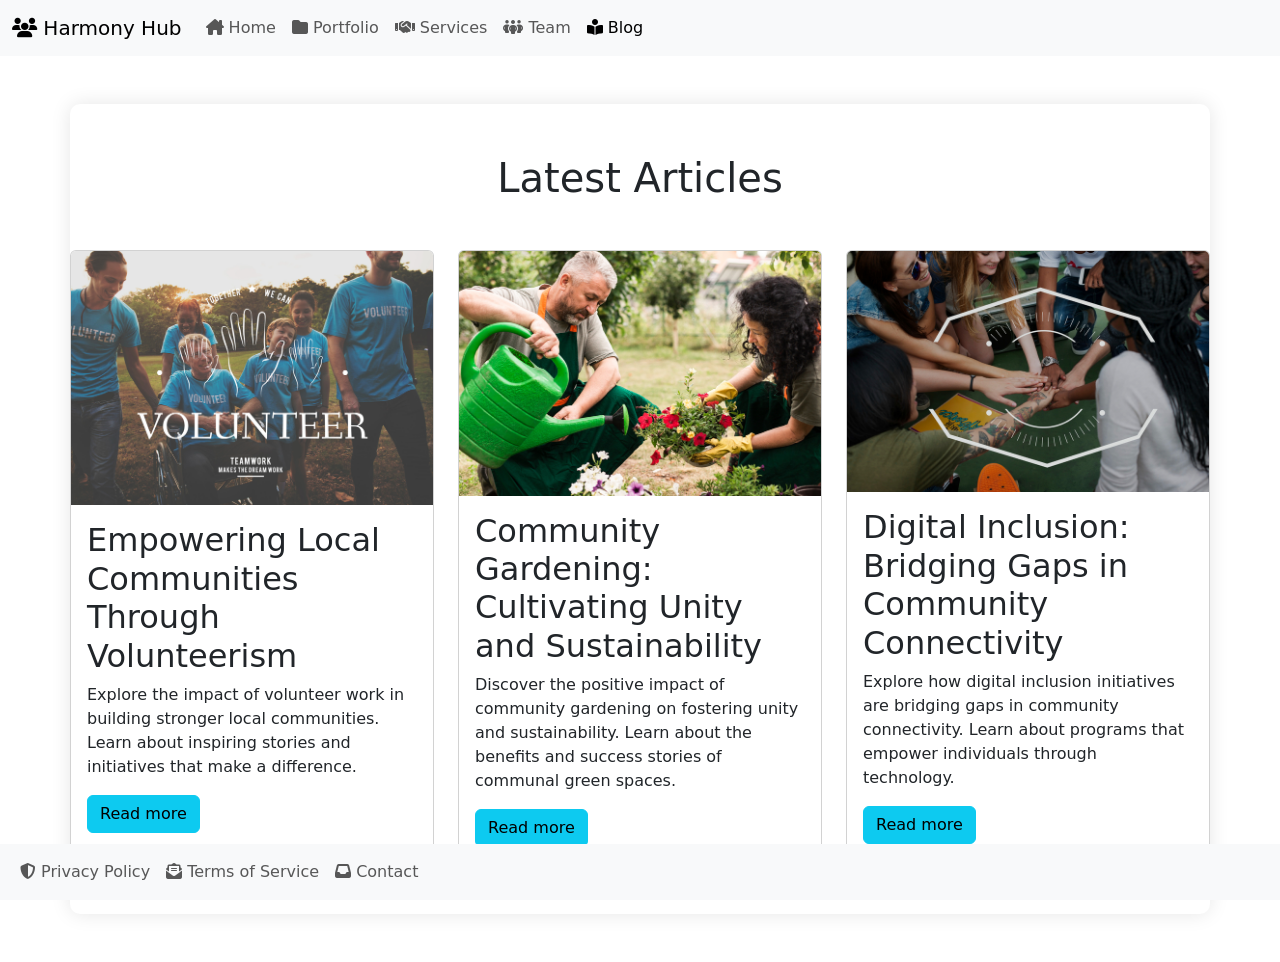
==== blog.html @ 511aff82 "first commit" ====
<!DOCTYPE html>
<html lang="en">
<head>
    <meta charset="UTF-8">
    <meta name="author" content="Addan Zahra & Rojauhn Noble">

    <title>Blog</title>

    <!-- CSS Section -->
    <link rel="stylesheet" href="./Content/style.css">
    <link rel="stylesheet" href="./node_modules/bootstrap/dist/css/bootstrap.min.css">
    <link rel="stylesheet" href="./node_modules/@fortawesome/fontawesome-free/css/all.css">

</head>
<body >

<header>
    <nav class="navbar navbar-expand-lg bg-body-tertiary">
        <div class="container-fluid">
            <a class="navbar-brand" href="index.html"><i class="fa-solid fa-users"></i> Harmony Hub</a>
            <button class="navbar-toggler" type="button" data-bs-toggle="collapse"
                    data-bs-target="#navbarSupportedContent" aria-controls="navbarSupportedContent"
                    aria-expanded="false" aria-label="Toggle navigation">
                <span class="navbar-toggler-icon"></span>
            </button>
            <div class="collapse navbar-collapse" id="navbarSupportedContent">
                <ul class="navbar-nav me-auto mb-2 mb-lg-0">
                    <li class="nav-item">
                        <a class="nav-link" aria-current="page"
                           href="index.html"><i class="fa-solid fa-house-chimney"></i> Home</a>
                    </li>
                    <li class="nav-item">
                        <a class="nav-link" href="portfolio.html"><i class="fa-solid fa-folder"></i> Portfolio</a>
                    </li>
                    <li class="nav-item">
                        <a class="nav-link" href="services.html"><i class="fa-solid fa-handshake"></i> Services</a>
                    </li>
                    <li class="nav-item">
                        <a class="nav-link" href="team.html"><i class="fa-solid fa-people-group"></i> Team</a>
                    </li>
                    <li class="nav-item">
                        <a class="nav-link active" href="blog.html"><i class="fa-solid fa-book-open-reader"></i> Blog</a>
                    </li>
                </ul>
            </div>
        </div>
    </nav>
</header>

<section id="blog" class="container my-5">
    <h1 class="text-center mb-5">Latest Articles</h1>

    <div class="row">

        <!-- Article 1 -->
        <div class="col-md-4">
            <div class="card">
                <img src="./images/blogvolunteer.jpg" class="card-img-top" alt="Article 1 Image">
                <div class="card-body">
                    <h2 class="card-title">Empowering Local Communities Through Volunteerism</h2>
                    <p class="card-text post-summary">Explore the impact of volunteer work in building stronger local communities. Learn about inspiring stories and initiatives that make a difference.</p>
                    <a href="article1.html" class="btn btn-info read-more-link">Read more</a>
                </div>
            </div>
        </div>

        <!-- Article 2 -->
        <div class="col-md-4">
            <div class="card">
                <img src="./images/bloggardening.jpg" class="card-img-top" alt="Article 2 Image">
                <div class="card-body">
                    <h2 class="card-title">Community Gardening: Cultivating Unity and Sustainability</h2>
                    <p class="card-text post-summary">Discover the positive impact of community gardening on fostering unity and sustainability. Learn about the benefits and success stories of communal green spaces.</p>
                    <a href="article2.html" class="btn btn-info read-more-link">Read more</a>
                </div>
            </div>
        </div>

        <!-- Article 3 -->
        <div class="col-md-4">
            <div class="card">
                <img src="./images/blogdigitalinclusion.jpg" class="card-img-top" alt="Article 3 Image">
                <div class="card-body">
                    <h2 class="card-title">Digital Inclusion: Bridging Gaps in Community Connectivity</h2>
                    <p class="card-text post-summary">Explore how digital inclusion initiatives are bridging gaps in community connectivity. Learn about programs that empower individuals through technology.</p>
                    <a href="article3.html" class="btn btn-info read-more-link">Read more</a>
                </div>
            </div>
        </div>

        <!-- Add more articles as needed -->

    </div>
</section>


<footer class="bg-dark text-white mt-5 fixed-bottom">
    <nav class="navbar navbar-expand-lg bg-body-tertiary">
        <div class="container-fluid">
            <button class="navbar-toggler" type="button" data-bs-toggle="collapse"
                    data-bs-target="#navbarSupportedContent" aria-controls="navbarSupportedContent"
                    aria-expanded="false" aria-label="Toggle navigation">
                <span class="navbar-toggler-icon"></span>
            </button>
            <div class="collapse navbar-collapse" id="navbarSupportContent">
                <ul class="navbar-nav me-auto mb-2 mb-lg-0">
                    <li class="nav-item">
                        <a class="nav-link" href="privacypolicy.html"><i class="fa-solid fa-shield-halved"></i> Privacy Policy</a>
                    </li>
                    <li class="nav-item">
                        <a class="nav-link" href="termsofservice.html"><i class="fa-solid fa-envelope-open-text"></i> Terms of Service</a>
                    </li>
                    <li class="nav-item">
                        <a class="nav-link" href="contact.html"><i class="fa-solid fa-inbox"></i> Contact</a>
                    </li>
                </ul>
            </div>
        </div>
    </nav>
</footer>

<!-- Scripting Section -->
<script src="./Script/main.js"></script>
<script src="./node_modules/bootstrap/dist/js/bootstrap.min.js"></script>
<script src="./node_modules/jquery/dist/jquery.min.js"></script>

</body>
</html>
---- Content/style.css ----
body {
    background-color: #f8f9fa;
    margin: 0;
    padding: 0;
}

header {
    background-color: #343a40;
    color: #fff;
    position: relative;
    z-index: 1;
}

#dynamic-background {
    height: 100vh;
    position: relative;
}

.mySlides {
    width: 100vw;
    height: 100vh;
    display: none;
    position: absolute;
    top: 0;
    left: 0;
}

.mySlides img {
    width: 100%;
    height: 100%;
    object-fit: cover;
}

#welcome-text {
    text-align: center;
    position: absolute;
    bottom: 20px;
    left: 50%;
    transform: translateX(-50%);
    color: white;
    background: rgba(0, 0, 0, 0.7);
    border-radius: 15px;
    padding: 20px;
}

#welcome-text h1 {
    font-size: 24px;
    margin-bottom: 15px;
}

#portfolio {
    background-color: #f8f9fa;
    padding: 50px 0;
}

#project-list {
    display: flex;
    flex-wrap: wrap;
    justify-content: space-around;
    align-items: flex-start;
    margin: 5px;
}

.project-card {
    width: 100%;
    max-width: 400px;
    margin: 20px;
    border: 1px solid #ddd;
    border-radius: 10px;
    box-shadow: 0 0 10px rgba(0, 0, 0, 0.1);
    background-color: #000;
    color: #fff;
    transition: transform 0.3s;
}

.project-card:hover {
    transform: scale(1.10);
}

.project-card img {
    width: 100%;
    height: 200px;
    object-fit: cover;
    border-radius: 10px 10px 0 0;
}

#load-more {
    display: block;
    margin: 20px auto;
    padding: 10px 20px;
    background-color: #fff;
    color: #000;
    border: none;
    border-radius: 5px;
    cursor: pointer;
    transition: background-color 0.3s;
}

#load-more:hover {
    background-color: #333;
    transform: scale(1.10);
}

#services-container {
    display: flex;
    justify-content: space-around;
    margin: 20px;
    flex-wrap: wrap;
}

.service-tab {
    padding: 20px;
    cursor: pointer;
    border: 2px solid #fff;
    border-radius: 10px;
    margin-bottom: 20px;
    display: flex;
    align-items: center;
    background-color: #000;
    transition: background-color 0.3s, color 0.3s;
}

.service-tab:hover {
    background-color: #ffcc00;
    color: #000;
}

.service-tab i {
    font-size: 24px;
    margin-right: 10px;
}

.service-tab.active {
    background-color: #ffcc00;
    color: #000;
}

.service-details {
    display: none;
    padding: 20px;
    border: 2px solid #fff;
    border-radius: 10px;
    background-color: #000;
}

.service-details h1,
.service-details h2 {
    color: #ffcc00;
    margin-bottom: 20px;
}

.service-details h3 {
    color: #fff;
}

.service-image {
    width: 100%;
    height: auto;
    border-radius: 10px;
    margin-top: 20px;
}

#team-container {
    margin-top: 50px;
}

.team-member {
    cursor: pointer;
    margin-bottom: 20px;
}

.team-member img {
    border-radius: 5px;
}

/* Modal Styles */
.modal-body img {
    width: 100%;
    border-radius: 5px;
}

#blog {
    background-color: #fff;
    padding: 50px 0;
    border-radius: 10px;
    box-shadow: 0 0 20px rgba(0, 0, 0, 0.1);
}

.blog-post {
    background-color: #fff;
    border-radius: 10px;
    box-shadow: 0 0 10px rgba(0, 0, 0, 0.1);
    margin-bottom: 30px;
    overflow: hidden;
    transition: transform 0.3s;
}

.blog-post:hover {
    transform: scale(1.05);
}

.blog-post img {
    width: 100%;
    height: 200px;
    object-fit: cover;
    border-radius: 10px 10px 0 0;
}

.blog-post h2 {
    padding: 20px;
    font-size: 24px;
    color: #343a40;
}

.blog-post p {
    padding: 0 20px 20px;
    color: #6c757d;
}

.read-more-link {
    display: block;
    padding: 10px 20px;
    background-color: #343a40;
    color: #fff;
    text-decoration: none;
    border-radius: 5px;
    transition: background-color 0.3s;
}

.read-more-link:hover {
    background-color: #23282d;
}

.card {
    transition: transform 0.3s;
}

.card:hover {
    transform: scale(1.05);
}

.service-title {
    font-size: 1.2em;
    font-weight: bold;
    padding: 20px;
    border-radius: 10px;
    color: #000;
    background-color: #ffcc00;
    border: 2px solid #ffcc00;
    transition: background-color 0.3s, color 0.3s;
    cursor: pointer;
}

.service-title:hover {
    background-color: #fff;
    color: #000;
}

footer {
    background-color: #343a40;
    color: #fff;
    position: relative;
    z-index: 1;
}

.privacy-card {
         background-color: lightyellow;
        color: black;
         font-family: "Times New Roman", Times, Baskerville, Georgia, serif;
         margin: 20px 0;
         box-shadow: 0 4px 8px rgba(0, 0, 0, 0.1);
     }
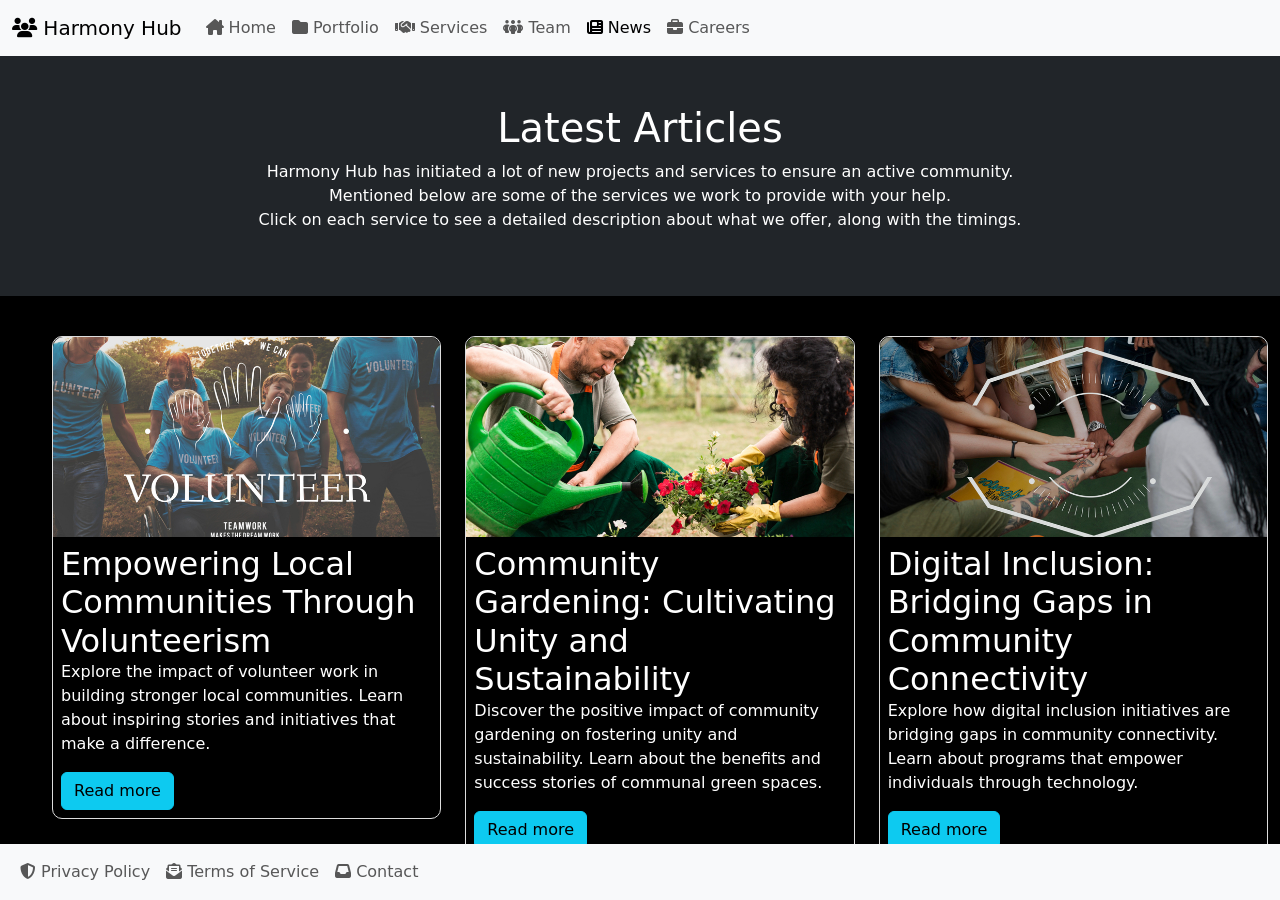
==== commit 5b168db2: "Fouzaans 1st commit" ====
--- a/blog.html
+++ b/blog.html
@@ -12,7 +12,7 @@
     <link rel="stylesheet" href="./node_modules/@fortawesome/fontawesome-free/css/all.css">
 
 </head>
-<body >
+<body class="bg-black">
 
 <header>
     <nav class="navbar navbar-expand-lg bg-body-tertiary">
@@ -47,18 +47,26 @@
     </nav>
 </header>
 
-<section id="blog" class="container my-5">
-    <h1 class="text-center mb-5">Latest Articles</h1>
+<section id="portfolio" class="bg-dark text-white py-5">
+    <div class="container text-center">
+        <h1>Latest Articles</h1>
+        <p>Harmony Hub has initiated a lot of new projects and services to ensure an active community. <br>Mentioned below
+            are some of the services we work to provide with your help. <br>Click on each service to see a detailed
+            description about what we offer, along with the timings.
+        </p>
+    </div>
+</section>
 
-    <div class="row">
+
+    <div id="services-container" class="row">
 
         <!-- Article 1 -->
         <div class="col-md-4">
-            <div class="card">
+            <div class="project-card">
                 <img src="./images/blogvolunteer.jpg" class="card-img-top" alt="Article 1 Image">
-                <div class="card-body">
+                <div class="card-body p-2">
                     <h2 class="card-title">Empowering Local Communities Through Volunteerism</h2>
-                    <p class="card-text post-summary">Explore the impact of volunteer work in building stronger local communities. Learn about inspiring stories and initiatives that make a difference.</p>
+                    <p class="card-text post-summary p-20">Explore the impact of volunteer work in building stronger local communities. Learn about inspiring stories and initiatives that make a difference.</p>
                     <a href="article1.html" class="btn btn-info read-more-link">Read more</a>
                 </div>
             </div>
@@ -66,9 +74,9 @@
 
         <!-- Article 2 -->
         <div class="col-md-4">
-            <div class="card">
+            <div class="project-card">
                 <img src="./images/bloggardening.jpg" class="card-img-top" alt="Article 2 Image">
-                <div class="card-body">
+                <div class="card-body p-2">
                     <h2 class="card-title">Community Gardening: Cultivating Unity and Sustainability</h2>
                     <p class="card-text post-summary">Discover the positive impact of community gardening on fostering unity and sustainability. Learn about the benefits and success stories of communal green spaces.</p>
                     <a href="article2.html" class="btn btn-info read-more-link">Read more</a>
@@ -78,9 +86,9 @@
 
         <!-- Article 3 -->
         <div class="col-md-4">
-            <div class="card">
+            <div class="project-card ">
                 <img src="./images/blogdigitalinclusion.jpg" class="card-img-top" alt="Article 3 Image">
-                <div class="card-body">
+                <div class="card-body p-2">
                     <h2 class="card-title">Digital Inclusion: Bridging Gaps in Community Connectivity</h2>
                     <p class="card-text post-summary">Explore how digital inclusion initiatives are bridging gaps in community connectivity. Learn about programs that empower individuals through technology.</p>
                     <a href="article3.html" class="btn btn-info read-more-link">Read more</a>
@@ -91,33 +99,9 @@
         <!-- Add more articles as needed -->
 
     </div>
-</section>
 
 
-<footer class="bg-dark text-white mt-5 fixed-bottom">
-    <nav class="navbar navbar-expand-lg bg-body-tertiary">
-        <div class="container-fluid">
-            <button class="navbar-toggler" type="button" data-bs-toggle="collapse"
-                    data-bs-target="#navbarSupportedContent" aria-controls="navbarSupportedContent"
-                    aria-expanded="false" aria-label="Toggle navigation">
-                <span class="navbar-toggler-icon"></span>
-            </button>
-            <div class="collapse navbar-collapse" id="navbarSupportContent">
-                <ul class="navbar-nav me-auto mb-2 mb-lg-0">
-                    <li class="nav-item">
-                        <a class="nav-link" href="privacypolicy.html"><i class="fa-solid fa-shield-halved"></i> Privacy Policy</a>
-                    </li>
-                    <li class="nav-item">
-                        <a class="nav-link" href="termsofservice.html"><i class="fa-solid fa-envelope-open-text"></i> Terms of Service</a>
-                    </li>
-                    <li class="nav-item">
-                        <a class="nav-link" href="contact.html"><i class="fa-solid fa-inbox"></i> Contact</a>
-                    </li>
-                </ul>
-            </div>
-        </div>
-    </nav>
-</footer>
+
 
 <!-- Scripting Section -->
 <script src="./Script/main.js"></script>
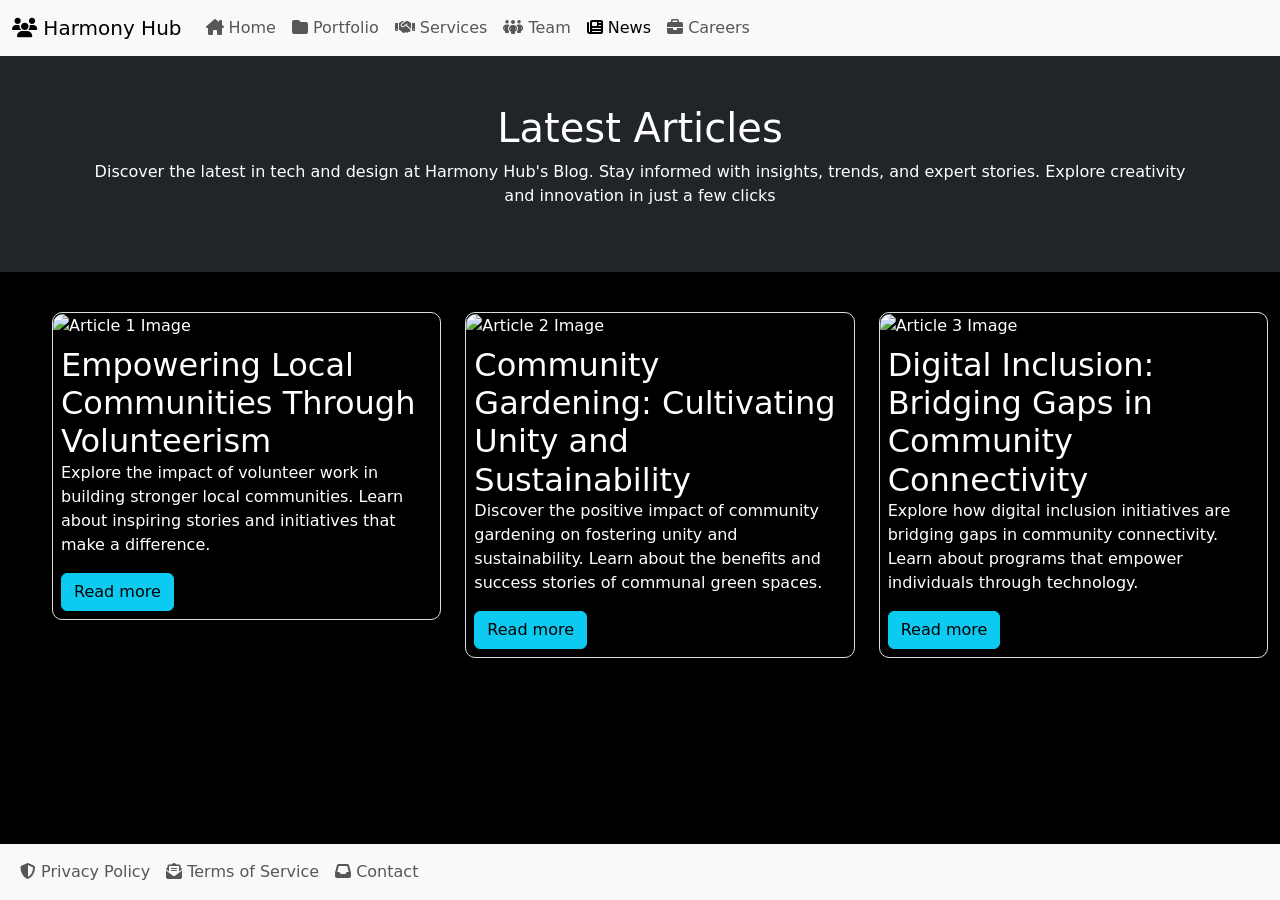
==== commit 4f82886e: "commit 2 by fouzaan, final." ====
--- a/blog.html
+++ b/blog.html
@@ -2,7 +2,7 @@
 <html lang="en">
 <head>
     <meta charset="UTF-8">
-    <meta name="author" content="Addan Zahra & Rojauhn Noble">
+    <meta name="author" content="Asish and Fouzaan">
 
     <title>Blog</title>
 
@@ -50,9 +50,8 @@
 <section id="portfolio" class="bg-dark text-white py-5">
     <div class="container text-center">
         <h1>Latest Articles</h1>
-        <p>Harmony Hub has initiated a lot of new projects and services to ensure an active community. <br>Mentioned below
-            are some of the services we work to provide with your help. <br>Click on each service to see a detailed
-            description about what we offer, along with the timings.
+        <p>
+            Discover the latest in tech and design at Harmony Hub's Blog. Stay informed with insights, trends, and expert stories. Explore creativity and innovation in just a few clicks
         </p>
     </div>
 </section>
